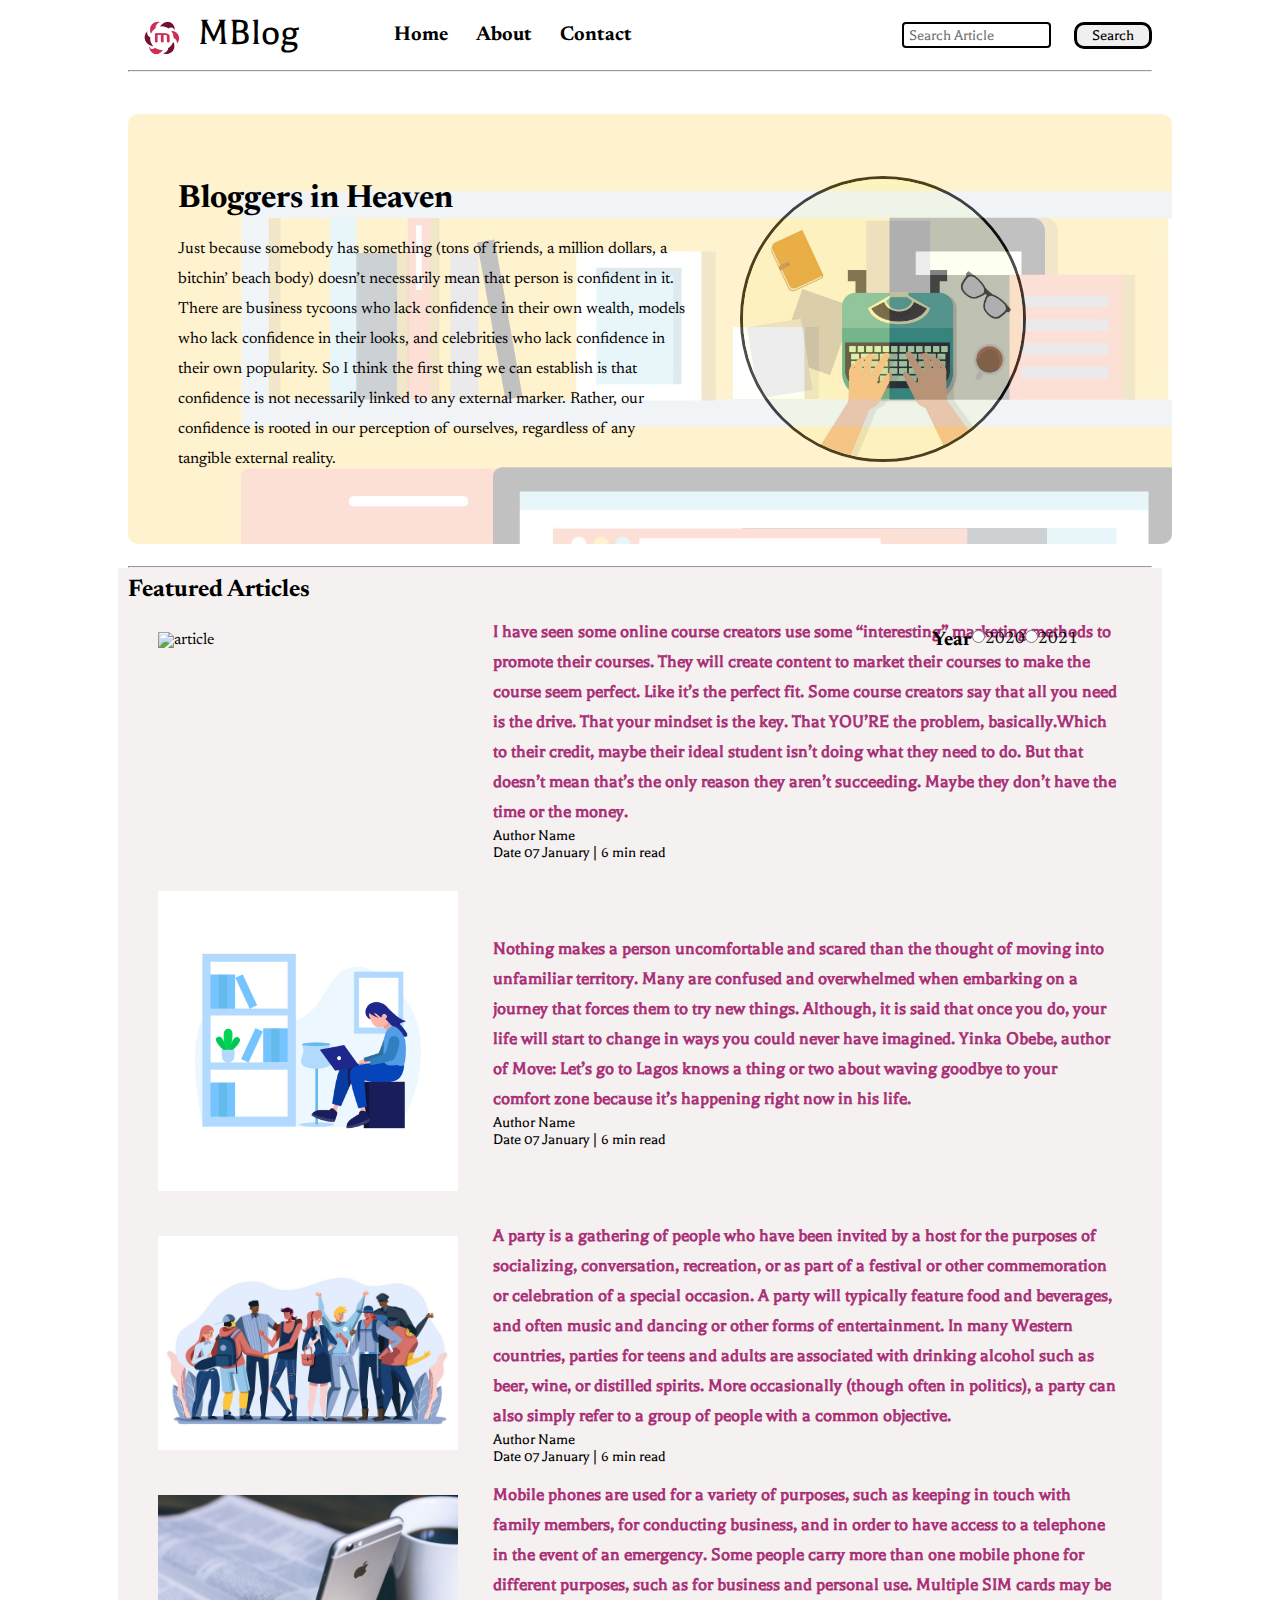
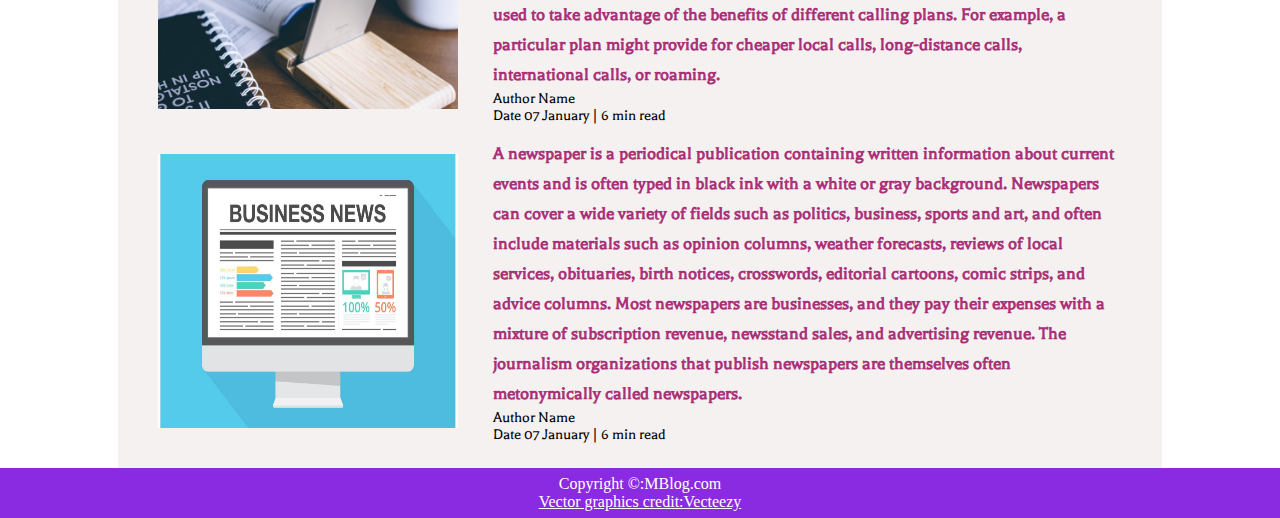
==== index.html @ fb0fe0ac "My Blog Templets website" ====
<!DOCTYPE html>
<html lang="en">
<head>
    <meta charset="UTF-8">
    <meta http-equiv="X-UA-Compatible" content="IE=edge">
    <meta name="viewport" content="width=device-width, initial-scale=1.0">
    <link rel="stylesheet" type="text/css" href="style.css">
    <link rel="stylesheet" type="text/css" href="Utils.css">
    <link rel="stylesheet" type="text/css" href="mobile.css">
    <title>MBlog-Heaven For Bloggers</title>
</head>
<body>
    <nav class="navigation max-width-1 m-auto">
        <div class="nav-left">
            <img src="s.svg.png" alt="MBlog">
             <div>MBlog</div>
        <ul>
            <li><a href="/">Home</a></li>
            <li><a herf="#">About</a></li>
            <li><a href="contact.html">Contact</a></li>
        </ul>

        </div>
        <div class="nav-right">
            <form action="search.html" method="get">
            <input class="form-input" type="text"name="quary" placeholder="Search Article">
            <button class="btn">Search</button>
            </form>
        </div>
    </nav>
    <div class="max-width-1 m-auto">
        <hr>
    </div>
    <div class="content max-width-1 m-auto my-2">
         <div class="content-left ">
              <h1>Bloggers in Heaven</h1>
              <p>Just because somebody has something (tons of friends, a million dollars, a bitchin’ beach body) doesn’t necessarily 
                  mean that person is confident in it. There are business tycoons who lack confidence in their own wealth, models who 
                  lack confidence in their looks, and celebrities who lack confidence in their own popularity. So I think the first 
                  thing we can establish is that confidence is not necessarily linked to any external marker. Rather, our confidence is
                   rooted in our perception of ourselves, regardless of any tangible external reality.</p>
         </div>
         <div class="content-right ">
             <img src="imgRB/home.svg.jpg" alt="MBlog" >
         </div>
    </div>
      <div class="max-width-1 m-auto"> <hr></div>
      <div class="h-articles max-width-1 m-auto font2 ">
          <div class="year-box">
              <div> 
              <h3>Year</h3>
              </div>
              <div>
              <input type="radio" name="year" id="">2020
              </div>
              <div>
                  <input type="radio" name="year" id="">2021</div>
          </div>
          <h2>Featured Articles</h2>
          <div class="h-article">
              <div class="h-article img">
              <img src="imgRB/b.svg.jpg" alt="article">
              </div>
              <div class="h-article-content font1">
                  <a href="blogpost.html"><h3>I have seen some online course creators use some “interesting” marketing methods to promote their courses. They will create content to market their courses to make the course seem perfect. Like it’s the perfect fit.
                    Some course creators say that all you need is the drive. That your mindset is the key. That YOU’RE the problem, basically.Which to their credit, maybe their ideal student isn’t doing what they need to do. But that doesn’t mean that’s the only reason they aren’t succeeding. Maybe they don’t have the time or the money.</h3></a>
                  <div>Author Name</div>
                  <span>Date</span>
                  <span>07 January | 6 min read</span>
              </div>
            </div>
          <div class="h-article">
            <div class="h-article img">
            <img src="imgRB/E.svg.jpg" alt="article">
            </div>
            <div class="h-article-content font1">
                <a href="blogpost.html"><h3>Nothing makes a person uncomfortable and scared than the thought of moving into unfamiliar territory. Many are confused and overwhelmed when embarking on a journey that forces them to try new things. Although, it is said that once you do, your life will start to change in ways you could never have imagined. Yinka Obebe, author of Move: Let’s go to Lagos knows a thing or two about waving goodbye to your comfort zone because it’s happening right now in his life.</h3></a>

                <div>Author Name</div>
                <span>Date</span>
                <span>07 January | 6 min read</span>
            </div>
           </div>
            <div class="h-article">
                <div class="h-article img">
                <img src="imgRB/F.svg.jpg" alt="article">
                </div>
                <div class="h-article-content font1">
                    <a href="blogpost.html"><h3>A party is a gathering of people who have been invited by a host for the purposes of socializing, conversation, recreation, or as part of a festival or other commemoration or celebration of a special occasion. A party will typically feature food and beverages, and often music and dancing or other forms of entertainment. In many Western countries, parties for teens and adults are associated with drinking alcohol such as beer, wine, or distilled spirits.
                        More occasionally (though often in politics), a party can also simply refer to a group of people with a common objective.</h3></a>
                    <div>Author Name</div>
                    <span>Date</span>
                    <span>07 January | 6 min read</span>
                </div>
            </div>
            <div class="h-article">
                <div class="h-article img">
                <img src="imgRB/a.svg.jfif" alt="article">
                </div>
                <div class="h-article-content font1">
                    <a href="blogpost.html"><h3>Mobile phones are used for a variety of purposes, such as keeping in touch with family members, for conducting business, and in order to have access to a telephone in the event of an emergency. Some people carry more than one mobile phone for different purposes, such as for business and personal use. Multiple SIM cards may be used to take advantage of the benefits of different calling plans. For example, a particular plan might provide for cheaper local calls, long-distance calls, international calls, or roaming.</h3></a>
                    <div>Author Name</div>
                    <span>Date</span>
                    <span>07 January | 6 min read</span>
                </div>
            </div>
            <div class="h-article">
                <div class="h-article img">
                <img src="imgRB/n.svg.jpg" alt="article">
                </div>
                <div class="h-article-content font1">
                    <a href="blogpost.html"><h3>A newspaper is a periodical publication containing written information about current events and is often typed in black ink with a white or gray background.
                       Newspapers can cover a wide variety of fields such as politics, business, sports and art, and often include materials such as opinion columns, weather forecasts, reviews of local services, obituaries, birth notices, crosswords, editorial cartoons, comic strips, and advice columns.
                       Most newspapers are businesses, and they pay their expenses with a mixture of subscription revenue, newsstand sales, and advertising revenue. The journalism organizations that publish newspapers are themselves often metonymically called newspapers.</h3></a>
                    <div>Author Name</div>
                    <span>Date</span>
                    <span>07 January | 6 min read</span>
                </div>
            </div>
        </div>

    <div class="footer  m-auto">
      <p> Copyright &copy:MBlog.com</p>
       <a href="https://www.vecteezy.com/free-vector/vector">Vector graphics credit:Vecteezy</a>
    </div>
</body>
</html>
---- style.css ----
*{
    margin:0;
    padding:0;
}

.navigation{
    margin-top: 25px;
    font-family: var(--font1);
    /*height:74px;*/

    display: flex;
    justify-content:space-between;
    align-items: center;
}
.nav-left{
   font-size: 30px;
   display: flex;
}

.nav-left ul{
    display: flex;
    align-items: center;
    margin: 3px 80px;
    font-size: 20px;
    font-weight: bolder;
}
.nav-left ul li{
   list-style: none;
   margin: 0px 14px;
   font-family: var(--font2);
   transition: 0.3s ease-in-out;
}
.nav-left ul li:hover{
    font-weight: bolder;
    color:rgb(192, 141, 141);
}
.nav-left ul li a{
    text-decoration: none;
    color: black;
    /*transition: 0.3s ease-in-out;*/
}
.nav-left img{
    width: 70px;
    clip-path: circle();
}
.nav-left div{
    text-align: center;
    margin-top: 12px;
    font-size: 40px;
}

.content{
    height: 100%;
    display: flex;
    margin-top: 30px;
    padding: 10px;
    position: relative;
}

.content::after{
    content:" ";
    background-image: url('b.svg.jpg');
    position: absolute;
    width: 100%;
    height: inherit;
    opacity: 0.3;
    border-radius: 10px;
}

.content-left{
   font-family: var(--font2);
   width:50%;
   display: flex;
   /*align-items: center;*/
   justify-content: center;
   flex-direction: column;
   padding: 50px;
   z-index: 1;
}
.content-left h1{
    line-height: 70px;
}
.content-left p{
    line-height: 30px;
}

.content-right{
   /*width:50%;*/
   display: flex;
   align-items: center;
   justify-content: center;
}
.content-right img{
    height: 280px;
    border:3px solid black;
    border-radius: 365px;
}

.h-articles{
  /*height: 455px;*/
   background-color: rgb(221, 209, 209 ,0.3);
   padding: 10px;
   margin-top: 10px;
   position: relative;
}
.year-box{
    position: absolute;
    width: 230px;
    height: 370px;
    right:0px;
    top: 50px;
    font-size: 17px;
    display: flex;
}
.year-box div{
    margin: 12px 0px;
}
.h-article{
    display: flex;
    margin: 15px;
}

.h-article img{
    width: 300px;
}
.h-article-content{
    align-self: center;
    padding: 0px 20px;  
}
.h-article-content h3{
    line-height: 30px;
}
.h-article-content a{
    text-decoration: none;
    color:var(--main-bg-color) ;
}

.footer{
    height: 50px;
    background-color: blueviolet;
    display: flex;
    align-items: center;
    justify-content: center;
    color: white;
    flex-direction: column;
    width: 100%;
}
.footer a{
    color: white;
}
---- Utils.css ----
@import url('https://fonts.googleapis.com/css2?family=Balthazar&display=swap');
@import url('https://fonts.googleapis.com/css2?family=Newsreader&family=Pattaya&display=swap');
:root{
    --main-bg-color: rgb(170, 49, 120);
    --font1:'Balthazar', serif;
    --font2:'Newsreader', serif;
}
.center{
    text-align: center;
}

.font1{
   font-family: var(--font1);
}
.font2{
   font-family: var(--font2);
}
.max-width-1{
    max-width:80vw;
    margin-left: 25px;
}

.max-width-2{
    max-width: 50vw;
}

.m-auto{
    margin:auto;
}

.my-2{
    margin-bottom: 32px;
    margin-top: 32px;
}

.btn{
    padding: 2px 15px;
    border: 3px solid black;
    border-radius: 10px;
    font-size: 16px;
    font-family: var(--font1);
    cursor: pointer;
    transition: 0.3s ease-in-out;
}
.btn:hover{
    color: white;
  background-color:var(--main-bg-color);
}

.form-input{
   padding:2px 5px;
   padding-top: 3px;
   font-size: 16px;
   border: 2px solid black;
   border-radius: 4px;
   margin: 0px 20px;
   font-family: var(--font1);
}
---- mobile.css ----
@media screen and (max-width:1000px)
{
    .navigation{
        flex-direction: column;
        margin-bottom: 23px;
        line-height: 2.5em;
    }
    .nav-left{
        flex-direction: column;
        text-align: center;
        display: inline;
    }


    .content{
        height: none;
    }
    .content-right{
        display: none;
    }
    .h-article{
        flex-direction: column;
    }
    .h-article img{
        text-align: center;
        width: 70vw;
    }
    .year-box{
        top:15px;
        left: 60vw;
        font-size: 11px;
        display:flex;
        flex-direction: column;
    }
    
    .year-box div{
        margin: 0px 3px ;
        padding: 0;
    }
    .form-input{
       width: 50%;
    }
    .form-box input,textarea{
        width: 63vw;
    }
    .row{
        flex-direction: column;
    }
    .social{
        padding: 0px;
    }
    .post-img{
        height: auto;
    }
    .adjust-year{
        position: static;
        padding: 20px 5px;
        display: flex;
        justify-content: flex-end;
        width: 100%;
    }

}
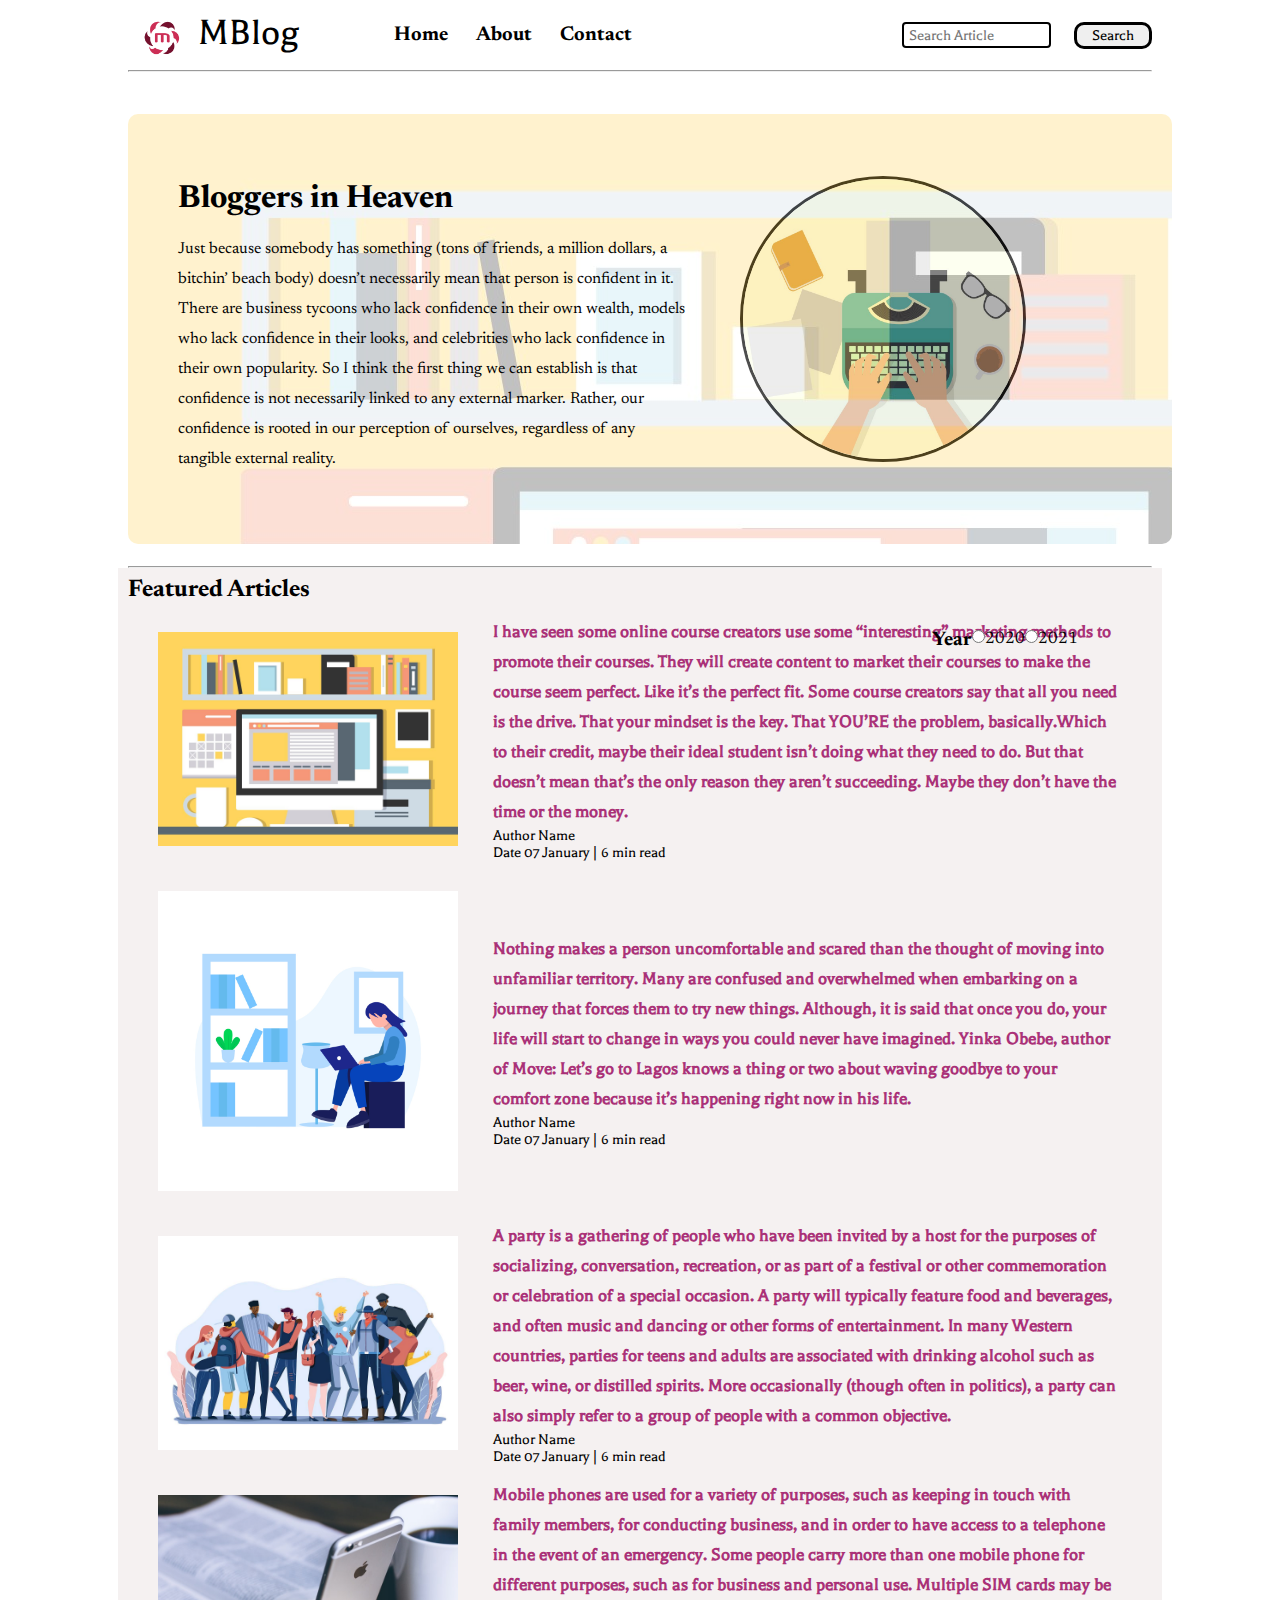
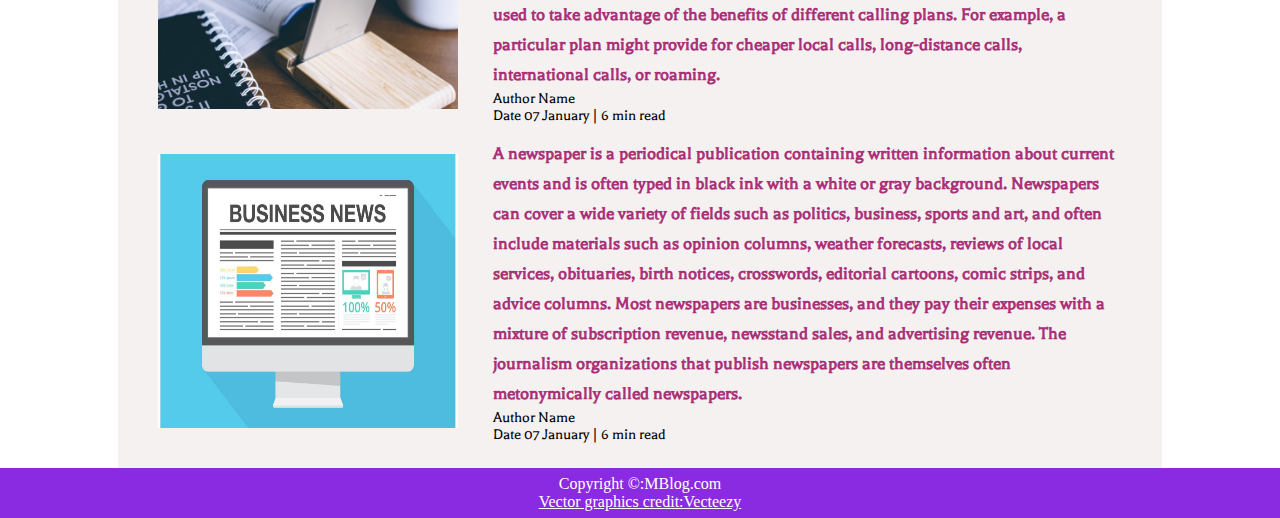
==== commit e9c335d6: "Update index.html" ====
--- a/index.html
+++ b/index.html
@@ -59,7 +59,7 @@
           <h2>Featured Articles</h2>
           <div class="h-article">
               <div class="h-article img">
-              <img src="imgRB/b.svg.jpg" alt="article">
+              <img src="b.svg.jpg" alt="article">
               </div>
               <div class="h-article-content font1">
                   <a href="blogpost.html"><h3>I have seen some online course creators use some “interesting” marketing methods to promote their courses. They will create content to market their courses to make the course seem perfect. Like it’s the perfect fit.
@@ -124,4 +124,4 @@
        <a href="https://www.vecteezy.com/free-vector/vector">Vector graphics credit:Vecteezy</a>
     </div>
 </body>
-</html>+</html>
